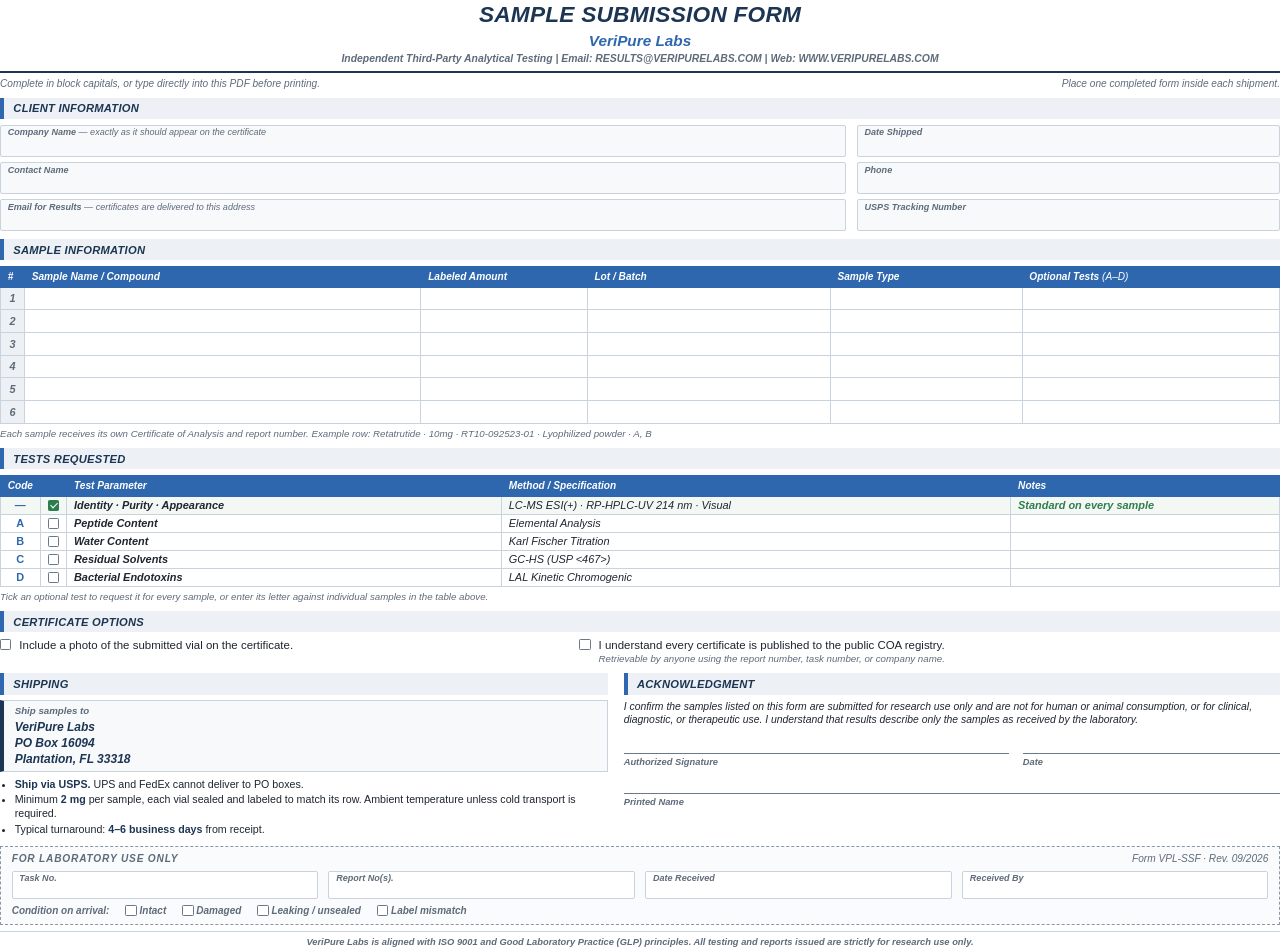
==== tools/submission-form.html @ a6084d67 "Add sample submission form; hide certificate count and founding year Add a one-page Letter sample su" ====
<!doctype html>
<html lang="en">
<head>
<meta charset="utf-8">
<title>VeriPure Labs — Sample Submission Form</title>
<style>
  /* Mirrors the VeriPure certificate of analysis: navy title, blue lab name,
     grey section bars with a blue edge, blue table headers, italic labels. */
  @page { size: Letter; margin: 0.36in 0.5in 0.32in; }
  :root {
    --navy: #1C3553; --blue: #2E67AE; --bar: #EDF1F5; --rule: #C9D3DD;
    --field: #F7F9FB; --ink: #1E2530; --muted: #5E6B7A; --ok: #2F7D4F;
  }
  * { box-sizing: border-box; }
  html, body { margin: 0; }
  body { font-family: Arial, Helvetica, sans-serif; color: var(--ink); font-size: 8.6pt; line-height: 1.3; }

  header { text-align: center; padding-bottom: 4pt; border-bottom: 2pt solid var(--navy); }
  h1 { margin: 0; font-size: 17pt; font-style: italic; font-weight: 700; color: var(--navy); letter-spacing: .01em; }
  .lab { margin: 1pt 0 1pt; font-size: 11.5pt; font-style: italic; font-weight: 700; color: var(--blue); }
  .contact { font-size: 7.8pt; font-style: italic; font-weight: 700; color: var(--muted); }

  .instr { display: flex; justify-content: space-between; gap: 12pt; margin: 3pt 0 0;
           font-size: 7.6pt; font-style: italic; color: var(--muted); }

  section { margin-top: 6pt; }
  h2 { margin: 0 0 4pt; padding: 2.5pt 7pt; background: var(--bar); border-left: 3pt solid var(--blue);
       font-size: 8.4pt; font-style: italic; font-weight: 700; letter-spacing: .02em; color: var(--navy);
       text-transform: uppercase; }

  /* Fill-in fields */
  .grid { display: grid; grid-template-columns: 1fr 1fr; gap: 4pt 8pt; }
  .grid.g3 { grid-template-columns: 2fr 1fr; }
  .full { grid-column: 1 / -1; }
  .f { position: relative; height: 24pt; background: var(--field); border: .75pt solid var(--rule); border-radius: 1.5pt; padding: 2pt 5pt 0; }
  .f label { display: block; font-size: 6.8pt; font-style: italic; font-weight: 700; color: var(--muted); line-height: 1.1; }
  .f label em { font-weight: 400; }

  table { width: 100%; border-collapse: collapse; }
  th { background: var(--blue); color: #fff; font-size: 7.6pt; font-style: italic; font-weight: 700;
       text-align: left; padding: 2.5pt 5pt; border: .75pt solid var(--blue); }
  td { border: .75pt solid var(--rule); padding: 0 5pt; font-size: 8.2pt; }
  .samples td { height: 17pt; }
  .samples td.n { width: 18pt; text-align: center; font-style: italic; font-weight: 700; color: var(--muted); background: var(--bar); }
  .note { margin-top: 3pt; font-size: 7.3pt; font-style: italic; color: var(--muted); }

  .tests td { height: 13.5pt; font-style: italic; }
  .tests td.c { width: 20pt; text-align: center; }
  .tests td.code { width: 22pt; text-align: center; font-weight: 700; color: var(--blue); font-style: normal; }
  .tests tr.std td { background: #F4F8F5; }
  .tests .p { font-weight: 700; }
  .tests .std-tag { color: var(--ok); font-weight: 700; }

  /* Hand-drawn check boxes, so no glyph depends on an installed font */
  .cb { display: inline-block; width: 8.5pt; height: 8.5pt; border: .9pt solid #6B7888; border-radius: 1pt;
        vertical-align: -1.5pt; position: relative; background: #fff; }
  .cb.on { background: var(--ok); border-color: var(--ok); }
  .cb.on::after { content: ""; position: absolute; left: 2.4pt; top: .6pt; width: 2.3pt; height: 4.6pt;
                  border: solid #fff; border-width: 0 1.2pt 1.2pt 0; transform: rotate(45deg); }

  .opts { display: grid; grid-template-columns: 1fr 1.25fr; gap: 14pt; }
  .opt { display: flex; gap: 6pt; align-items: flex-start; }
  .opt .cb { flex: none; margin-top: 1pt; }
  .opt small { display: block; font-size: 7.3pt; font-style: italic; color: var(--muted); }

  .two { display: grid; grid-template-columns: 1fr 1.08fr; gap: 12pt; }
  .ship-to { border: .75pt solid var(--rule); border-left: 3pt solid var(--navy); padding: 3pt 8pt; background: var(--field); }
  .ship-to b { display: block; font-size: 7.3pt; font-style: italic; color: var(--muted); margin-bottom: 1pt; }
  .ship-to span { font-size: 9pt; font-weight: 700; font-style: italic; color: var(--navy); line-height: 1.35; }
  ul { margin: 4pt 0 0; padding-left: 11pt; font-size: 8pt; }
  li { margin: 0 0 1.2pt; }
  li b { color: var(--navy); }

  .ack { font-size: 7.8pt; font-style: italic; margin: 0; }
  .sig { display: grid; grid-template-columns: 1.5fr 1fr; gap: 3pt 10pt; margin-top: 4pt; }
  .sig .line { border-bottom: .9pt solid #6B7888; height: 16pt; }
  .sig label { font-size: 7pt; font-style: italic; font-weight: 700; color: var(--muted); }

  .lab-use { margin-top: 6pt; border: 1pt dashed #8A97A6; padding: 4pt 8pt 5pt; background: #FAFBFC; }
  .lab-use h3 { display: flex; justify-content: space-between; margin: 0 0 4pt; font-size: 7.6pt; font-style: italic; letter-spacing: .08em; color: var(--muted); text-transform: uppercase; }
  .lab-grid { display: grid; grid-template-columns: repeat(4, 1fr); gap: 4pt 8pt; }
  .lab-grid .f { height: 21pt; background: #fff; }
  .cond { grid-column: 1 / -1; font-size: 7.5pt; font-style: italic; font-weight: 700; color: var(--muted); display: flex; gap: 12pt; align-items: center; }

  footer { margin-top: 5pt; padding-top: 3pt; border-top: .75pt solid var(--rule); text-align: center;
           font-size: 7pt; font-style: italic; font-weight: 700; color: var(--muted); }
  footer .form-id { display: block; font-weight: 400; margin-top: 1pt; }
</style>
</head>
<body>

<header>
  <h1>SAMPLE SUBMISSION FORM</h1>
  <div class="lab">VeriPure Labs</div>
  <div class="contact">Independent Third-Party Analytical Testing | Email: RESULTS@VERIPURELABS.COM | Web: WWW.VERIPURELABS.COM</div>
</header>
<div class="instr">
  <span>Complete in block capitals, or type directly into this PDF before printing.</span>
  <span>Place one completed form inside each shipment.</span>
</div>

<section>
  <h2>Client Information</h2>
  <div class="grid g3">
    <div class="f"><label>Company Name <em>— exactly as it should appear on the certificate</em></label></div>
    <div class="f"><label>Date Shipped</label></div>
    <div class="f"><label>Contact Name</label></div>
    <div class="f"><label>Phone</label></div>
    <div class="f"><label>Email for Results <em>— certificates are delivered to this address</em></label></div>
    <div class="f"><label>USPS Tracking Number</label></div>
  </div>
</section>

<section>
  <h2>Sample Information</h2>
  <table class="samples">
    <thead><tr>
      <th style="width:18pt">#</th><th style="width:31%">Sample Name / Compound</th><th style="width:13%">Labeled Amount</th>
      <th style="width:19%">Lot / Batch</th><th style="width:15%">Sample Type</th><th>Optional Tests <span style="font-weight:400">(A–D)</span></th>
    </tr></thead>
    <tbody>
      <tr><td class="n">1</td><td></td><td></td><td></td><td></td><td></td></tr>
      <tr><td class="n">2</td><td></td><td></td><td></td><td></td><td></td></tr>
      <tr><td class="n">3</td><td></td><td></td><td></td><td></td><td></td></tr>
      <tr><td class="n">4</td><td></td><td></td><td></td><td></td><td></td></tr>
      <tr><td class="n">5</td><td></td><td></td><td></td><td></td><td></td></tr>
      <tr><td class="n">6</td><td></td><td></td><td></td><td></td><td></td></tr>
    </tbody>
  </table>
  <div class="note">Each sample receives its own Certificate of Analysis and report number. Example row: Retatrutide · 10mg · RT10-092523-01 · Lyophilized powder · A, B</div>
</section>

<section>
  <h2>Tests Requested</h2>
  <table class="tests">
    <thead><tr><th style="width:22pt">Code</th><th style="width:20pt"></th><th style="width:34%">Test Parameter</th><th>Method / Specification</th><th style="width:21%">Notes</th></tr></thead>
    <tbody>
      <tr class="std"><td class="code">—</td><td class="c"><span class="cb on"></span></td><td class="p">Identity · Purity · Appearance</td><td>LC-MS ESI(+) · RP-HPLC-UV 214 nm · Visual</td><td class="std-tag">Standard on every sample</td></tr>
      <tr><td class="code">A</td><td class="c"><span class="cb"></span></td><td class="p">Peptide Content</td><td>Elemental Analysis</td><td></td></tr>
      <tr><td class="code">B</td><td class="c"><span class="cb"></span></td><td class="p">Water Content</td><td>Karl Fischer Titration</td><td></td></tr>
      <tr><td class="code">C</td><td class="c"><span class="cb"></span></td><td class="p">Residual Solvents</td><td>GC-HS (USP &lt;467&gt;)</td><td></td></tr>
      <tr><td class="code">D</td><td class="c"><span class="cb"></span></td><td class="p">Bacterial Endotoxins</td><td>LAL Kinetic Chromogenic</td><td></td></tr>
    </tbody>
  </table>
  <div class="note">Tick an optional test to request it for every sample, or enter its letter against individual samples in the table above.</div>
</section>

<section>
  <h2>Certificate Options</h2>
  <div class="opts">
    <div class="opt"><span class="cb"></span><div>Include a photo of the submitted vial on the certificate.</div></div>
    <div class="opt"><span class="cb"></span><div>I understand every certificate is published to the public COA registry.
      <small>Retrievable by anyone using the report number, task number, or company name.</small></div></div>
  </div>
</section>

<section class="two">
  <div>
    <h2>Shipping</h2>
    <div class="ship-to">
      <b>Ship samples to</b>
      <span>VeriPure Labs<br>PO Box 16094<br>Plantation, FL 33318</span>
    </div>
    <ul>
      <li><b>Ship via USPS.</b> UPS and FedEx cannot deliver to PO boxes.</li>
      <li>Minimum <b>2 mg</b> per sample, each vial sealed and labeled to match its row. Ambient temperature unless cold transport is required.</li>
      <li>Typical turnaround: <b>4–6 business days</b> from receipt.</li>
    </ul>
  </div>
  <div>
    <h2>Acknowledgment</h2>
    <p class="ack">I confirm the samples listed on this form are submitted for research use only and are not for human or animal consumption, or for clinical, diagnostic, or therapeutic use. I understand that results describe only the samples as received by the laboratory.</p>
    <div class="sig">
      <div><div class="line"></div><label>Authorized Signature</label></div>
      <div><div class="line"></div><label>Date</label></div>
      <div style="grid-column:1/-1"><div class="line"></div><label>Printed Name</label></div>
    </div>
  </div>
</section>

<div class="lab-use">
  <h3><span>For Laboratory Use Only</span><span style="letter-spacing:0;text-transform:none;font-weight:400">Form VPL-SSF · Rev. 09/2026</span></h3>
  <div class="lab-grid">
    <div class="f"><label>Task No.</label></div>
    <div class="f"><label>Report No(s).</label></div>
    <div class="f"><label>Date Received</label></div>
    <div class="f"><label>Received By</label></div>
    <div class="cond">Condition on arrival:
      <span><span class="cb"></span> Intact</span><span><span class="cb"></span> Damaged</span><span><span class="cb"></span> Leaking / unsealed</span><span><span class="cb"></span> Label mismatch</span>
    </div>
  </div>
</div>

<footer>
  VeriPure Labs is aligned with ISO 9001 and Good Laboratory Practice (GLP) principles. All testing and reports issued are strictly for research use only.
</footer>

</body>
</html>
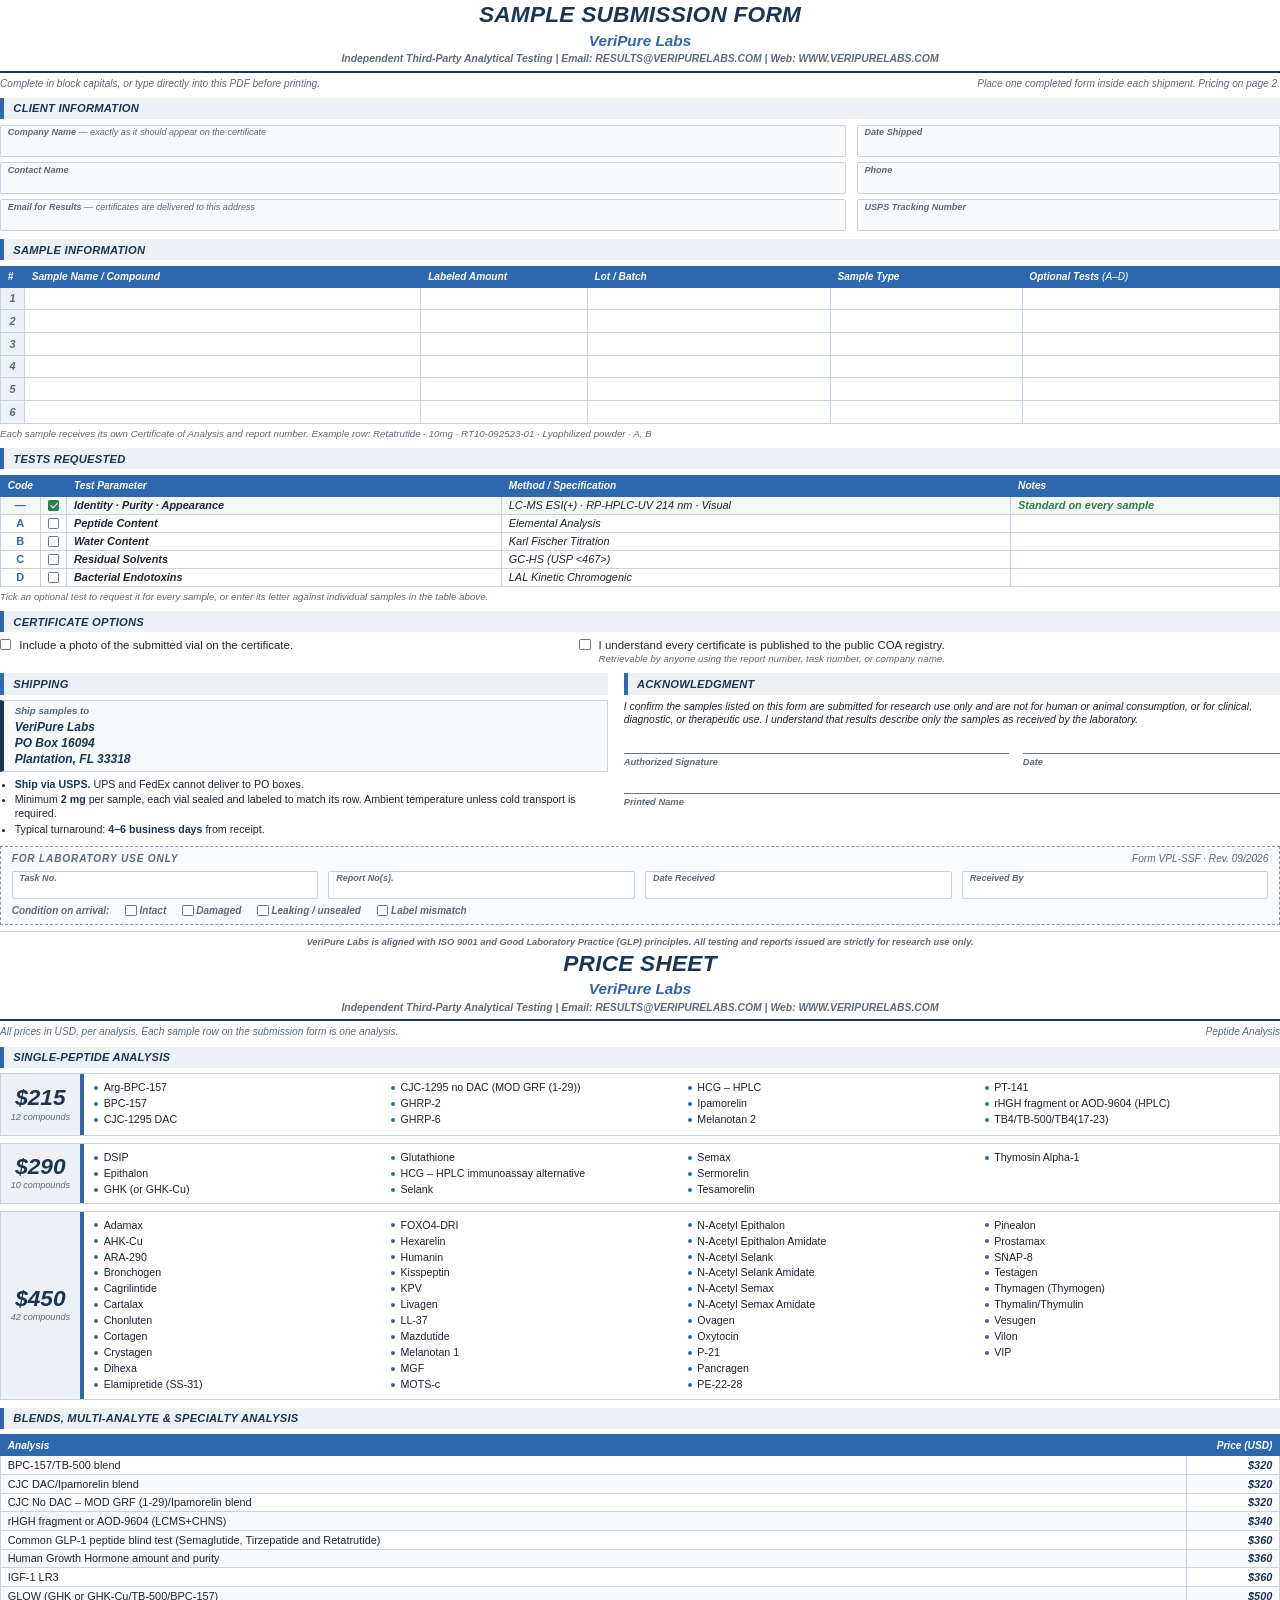
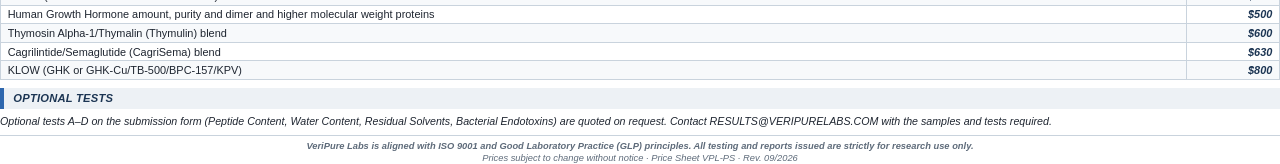
==== commit 3cf6cc2d: "Add price sheet as page 2 of the submission form Page 2 lists all 76 peptide analyses and prices fro" ====
--- a/tools/submission-form.html
+++ b/tools/submission-form.html
@@ -84,7 +84,21 @@
 
   footer { margin-top: 5pt; padding-top: 3pt; border-top: .75pt solid var(--rule); text-align: center;
            font-size: 7pt; font-style: italic; font-weight: 700; color: var(--muted); }
-  footer .form-id { display: block; font-weight: 400; margin-top: 1pt; }
+  footer .form-id { display: block; font-weight: 400; margin-top: 1pt; }  /* PRICE-SHEET-CSS:START */
+  .price-page { break-before: page; }
+  .tier { display: grid; grid-template-columns: 62pt 1fr; border: .75pt solid var(--rule); margin-bottom: 5pt; }
+  .tier-price { background: var(--bar); border-right: 3pt solid var(--blue); display: flex; flex-direction: column;
+                justify-content: center; align-items: center; padding: 5pt 4pt; }
+  .tier-price b { font-size: 17pt; font-style: italic; color: var(--navy); line-height: 1; }
+  .tier-price span { font-size: 6.8pt; font-style: italic; color: var(--muted); margin-top: 2pt; }
+  .tier-list { list-style: none; margin: 0; padding: 5pt 8pt; columns: 4; column-gap: 10pt; font-size: 8pt; }
+  .tier-list li { margin: 0 0 1.6pt; break-inside: avoid; padding-left: 7pt; position: relative; }
+  .tier-list li::before { content: ""; position: absolute; left: 0; top: 3.6pt; width: 3pt; height: 3pt; background: var(--blue); border-radius: 50%; }
+  .price-table td { height: 14pt; font-size: 8.2pt; }
+  .price-table td.amt { text-align: right; font-weight: 700; font-style: italic; color: var(--navy); }
+  .price-table tbody tr:nth-child(even) td { background: var(--field); }
+  .price-note { margin: 0; font-size: 8pt; font-style: italic; }
+  /* PRICE-SHEET-CSS:END */
 </style>
 </head>
 <body>
@@ -96,7 +110,7 @@
 </header>
 <div class="instr">
   <span>Complete in block capitals, or type directly into this PDF before printing.</span>
-  <span>Place one completed form inside each shipment.</span>
+  <span>Place one completed form inside each shipment. Pricing on page 2.</span>
 </div>
 
 <section>
@@ -195,5 +209,133 @@
   VeriPure Labs is aligned with ISO 9001 and Good Laboratory Practice (GLP) principles. All testing and reports issued are strictly for research use only.
 </footer>
 
+<!-- PRICE-SHEET:START (generated by tools/build-price-sheet.pl — edit price-list.json, not this block) -->
+<div class="price-page">
+<header>
+  <h1>PRICE SHEET</h1>
+  <div class="lab">VeriPure Labs</div>
+  <div class="contact">Independent Third-Party Analytical Testing | Email: RESULTS@VERIPURELABS.COM | Web: WWW.VERIPURELABS.COM</div>
+</header>
+<div class="instr">
+  <span>All prices in USD, per analysis. Each sample row on the submission form is one analysis.</span>
+  <span>Peptide Analysis</span>
+</div>
+
+<section>
+  <h2>Single-Peptide Analysis</h2>
+  <div class="tier">
+    <div class="tier-price"><b>$215</b><span>12 compounds</span></div>
+    <ul class="tier-list">
+      <li>Arg-BPC-157</li>
+      <li>BPC-157</li>
+      <li>CJC-1295 DAC</li>
+      <li>CJC-1295 no DAC (MOD GRF (1-29))</li>
+      <li>GHRP-2</li>
+      <li>GHRP-6</li>
+      <li>HCG – HPLC</li>
+      <li>Ipamorelin</li>
+      <li>Melanotan 2</li>
+      <li>PT-141</li>
+      <li>rHGH fragment or AOD-9604 (HPLC)</li>
+      <li>TB4/TB-500/TB4(17-23)</li>
+    </ul>
+  </div>
+  <div class="tier">
+    <div class="tier-price"><b>$290</b><span>10 compounds</span></div>
+    <ul class="tier-list">
+      <li>DSIP</li>
+      <li>Epithalon</li>
+      <li>GHK (or GHK-Cu)</li>
+      <li>Glutathione</li>
+      <li>HCG – HPLC immunoassay alternative</li>
+      <li>Selank</li>
+      <li>Semax</li>
+      <li>Sermorelin</li>
+      <li>Tesamorelin</li>
+      <li>Thymosin Alpha-1</li>
+    </ul>
+  </div>
+  <div class="tier">
+    <div class="tier-price"><b>$450</b><span>42 compounds</span></div>
+    <ul class="tier-list">
+      <li>Adamax</li>
+      <li>AHK-Cu</li>
+      <li>ARA-290</li>
+      <li>Bronchogen</li>
+      <li>Cagrilintide</li>
+      <li>Cartalax</li>
+      <li>Chonluten</li>
+      <li>Cortagen</li>
+      <li>Crystagen</li>
+      <li>Dihexa</li>
+      <li>Elamipretide (SS-31)</li>
+      <li>FOXO4-DRI</li>
+      <li>Hexarelin</li>
+      <li>Humanin</li>
+      <li>Kisspeptin</li>
+      <li>KPV</li>
+      <li>Livagen</li>
+      <li>LL-37</li>
+      <li>Mazdutide</li>
+      <li>Melanotan 1</li>
+      <li>MGF</li>
+      <li>MOTS-c</li>
+      <li>N-Acetyl Epithalon</li>
+      <li>N-Acetyl Epithalon Amidate</li>
+      <li>N-Acetyl Selank</li>
+      <li>N-Acetyl Selank Amidate</li>
+      <li>N-Acetyl Semax</li>
+      <li>N-Acetyl Semax Amidate</li>
+      <li>Ovagen</li>
+      <li>Oxytocin</li>
+      <li>P-21</li>
+      <li>Pancragen</li>
+      <li>PE-22-28</li>
+      <li>Pinealon</li>
+      <li>Prostamax</li>
+      <li>SNAP-8</li>
+      <li>Testagen</li>
+      <li>Thymagen (Thymogen)</li>
+      <li>Thymalin/Thymulin</li>
+      <li>Vesugen</li>
+      <li>Vilon</li>
+      <li>VIP</li>
+    </ul>
+  </div>
+</section>
+
+<section>
+  <h2>Blends, Multi-Analyte &amp; Specialty Analysis</h2>
+  <table class="price-table">
+    <thead><tr><th>Analysis</th><th style="width:70pt;text-align:right">Price (USD)</th></tr></thead>
+    <tbody>
+      <tr><td>BPC-157/TB-500 blend</td><td class="amt">$320</td></tr>
+      <tr><td>CJC DAC/Ipamorelin blend</td><td class="amt">$320</td></tr>
+      <tr><td>CJC No DAC – MOD GRF (1-29)/Ipamorelin blend</td><td class="amt">$320</td></tr>
+      <tr><td>rHGH fragment or AOD-9604 (LCMS+CHNS)</td><td class="amt">$340</td></tr>
+      <tr><td>Common GLP-1 peptide blind test (Semaglutide, Tirzepatide and Retatrutide)</td><td class="amt">$360</td></tr>
+      <tr><td>Human Growth Hormone amount and purity</td><td class="amt">$360</td></tr>
+      <tr><td>IGF-1 LR3</td><td class="amt">$360</td></tr>
+      <tr><td>GLOW (GHK or GHK-Cu/TB-500/BPC-157)</td><td class="amt">$500</td></tr>
+      <tr><td>Human Growth Hormone amount, purity and dimer and higher molecular weight proteins</td><td class="amt">$500</td></tr>
+      <tr><td>Thymosin Alpha-1/Thymalin (Thymulin) blend</td><td class="amt">$600</td></tr>
+      <tr><td>Cagrilintide/Semaglutide (CagriSema) blend</td><td class="amt">$630</td></tr>
+      <tr><td>KLOW (GHK or GHK-Cu/TB-500/BPC-157/KPV)</td><td class="amt">$800</td></tr>
+    </tbody>
+  </table>
+</section>
+
+<section>
+  <h2>Optional Tests</h2>
+  <p class="price-note">Optional tests A–D on the submission form (Peptide Content, Water Content, Residual Solvents, Bacterial Endotoxins) are quoted on request. Contact RESULTS@VERIPURELABS.COM with the samples and tests required.</p>
+</section>
+
+<footer>
+  VeriPure Labs is aligned with ISO 9001 and Good Laboratory Practice (GLP) principles. All testing and reports issued are strictly for research use only.<br>
+  <span style="font-weight:400">Prices subject to change without notice · Price Sheet VPL-PS · Rev. 09/2026</span>
+</footer>
+</div>
+<!-- PRICE-SHEET:END -->
+
 </body>
 </html>
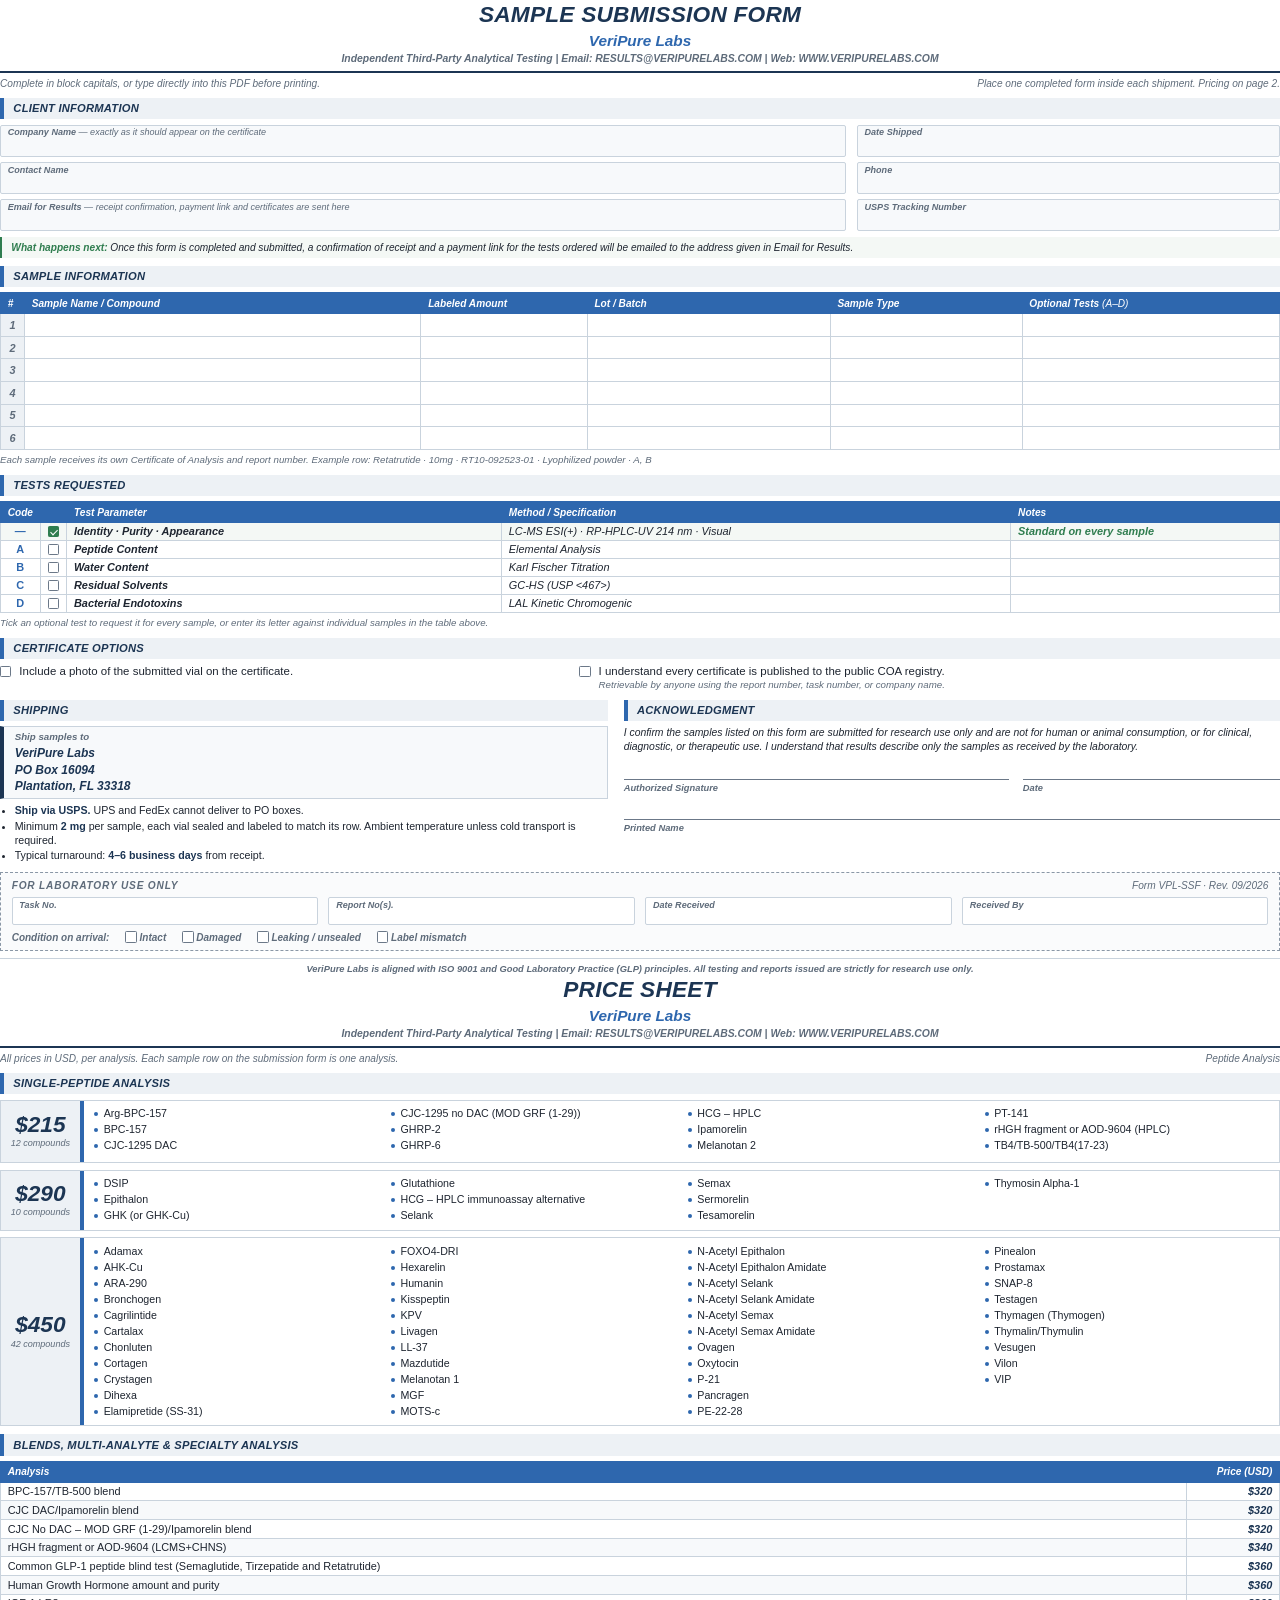
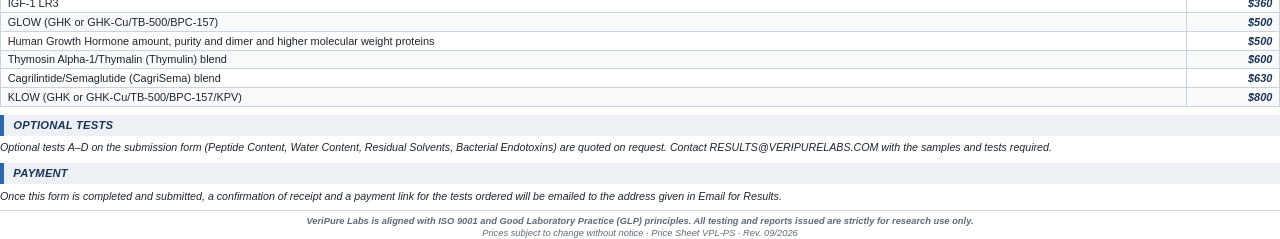
==== commit b02734ad: "State on the form that receipt confirmation and payment link are emailed Once the form is completed " ====
--- a/tools/submission-form.html
+++ b/tools/submission-form.html
@@ -32,6 +32,9 @@
   .grid { display: grid; grid-template-columns: 1fr 1fr; gap: 4pt 8pt; }
   .grid.g3 { grid-template-columns: 2fr 1fr; }
   .full { grid-column: 1 / -1; }
+  .next { margin: 4pt 0 0; padding: 3pt 7pt; border-left: 2pt solid var(--ok); background: #F4F8F5;
+          font-size: 7.6pt; font-style: italic; color: var(--ink); }
+  .next b { color: var(--ok); }
   .f { position: relative; height: 24pt; background: var(--field); border: .75pt solid var(--rule); border-radius: 1.5pt; padding: 2pt 5pt 0; }
   .f label { display: block; font-size: 6.8pt; font-style: italic; font-weight: 700; color: var(--muted); line-height: 1.1; }
   .f label em { font-weight: 400; }
@@ -120,9 +123,10 @@
     <div class="f"><label>Date Shipped</label></div>
     <div class="f"><label>Contact Name</label></div>
     <div class="f"><label>Phone</label></div>
-    <div class="f"><label>Email for Results <em>— certificates are delivered to this address</em></label></div>
+    <div class="f"><label>Email for Results <em>— receipt confirmation, payment link and certificates are sent here</em></label></div>
     <div class="f"><label>USPS Tracking Number</label></div>
   </div>
+  <p class="next"><b>What happens next:</b> Once this form is completed and submitted, a confirmation of receipt and a payment link for the tests ordered will be emailed to the address given in Email for Results.</p>
 </section>
 
 <section>
@@ -330,6 +334,11 @@
   <p class="price-note">Optional tests A–D on the submission form (Peptide Content, Water Content, Residual Solvents, Bacterial Endotoxins) are quoted on request. Contact RESULTS@VERIPURELABS.COM with the samples and tests required.</p>
 </section>
 
+<section>
+  <h2>Payment</h2>
+  <p class="price-note">Once this form is completed and submitted, a confirmation of receipt and a payment link for the tests ordered will be emailed to the address given in Email for Results.</p>
+</section>
+
 <footer>
   VeriPure Labs is aligned with ISO 9001 and Good Laboratory Practice (GLP) principles. All testing and reports issued are strictly for research use only.<br>
   <span style="font-weight:400">Prices subject to change without notice · Price Sheet VPL-PS · Rev. 09/2026</span>
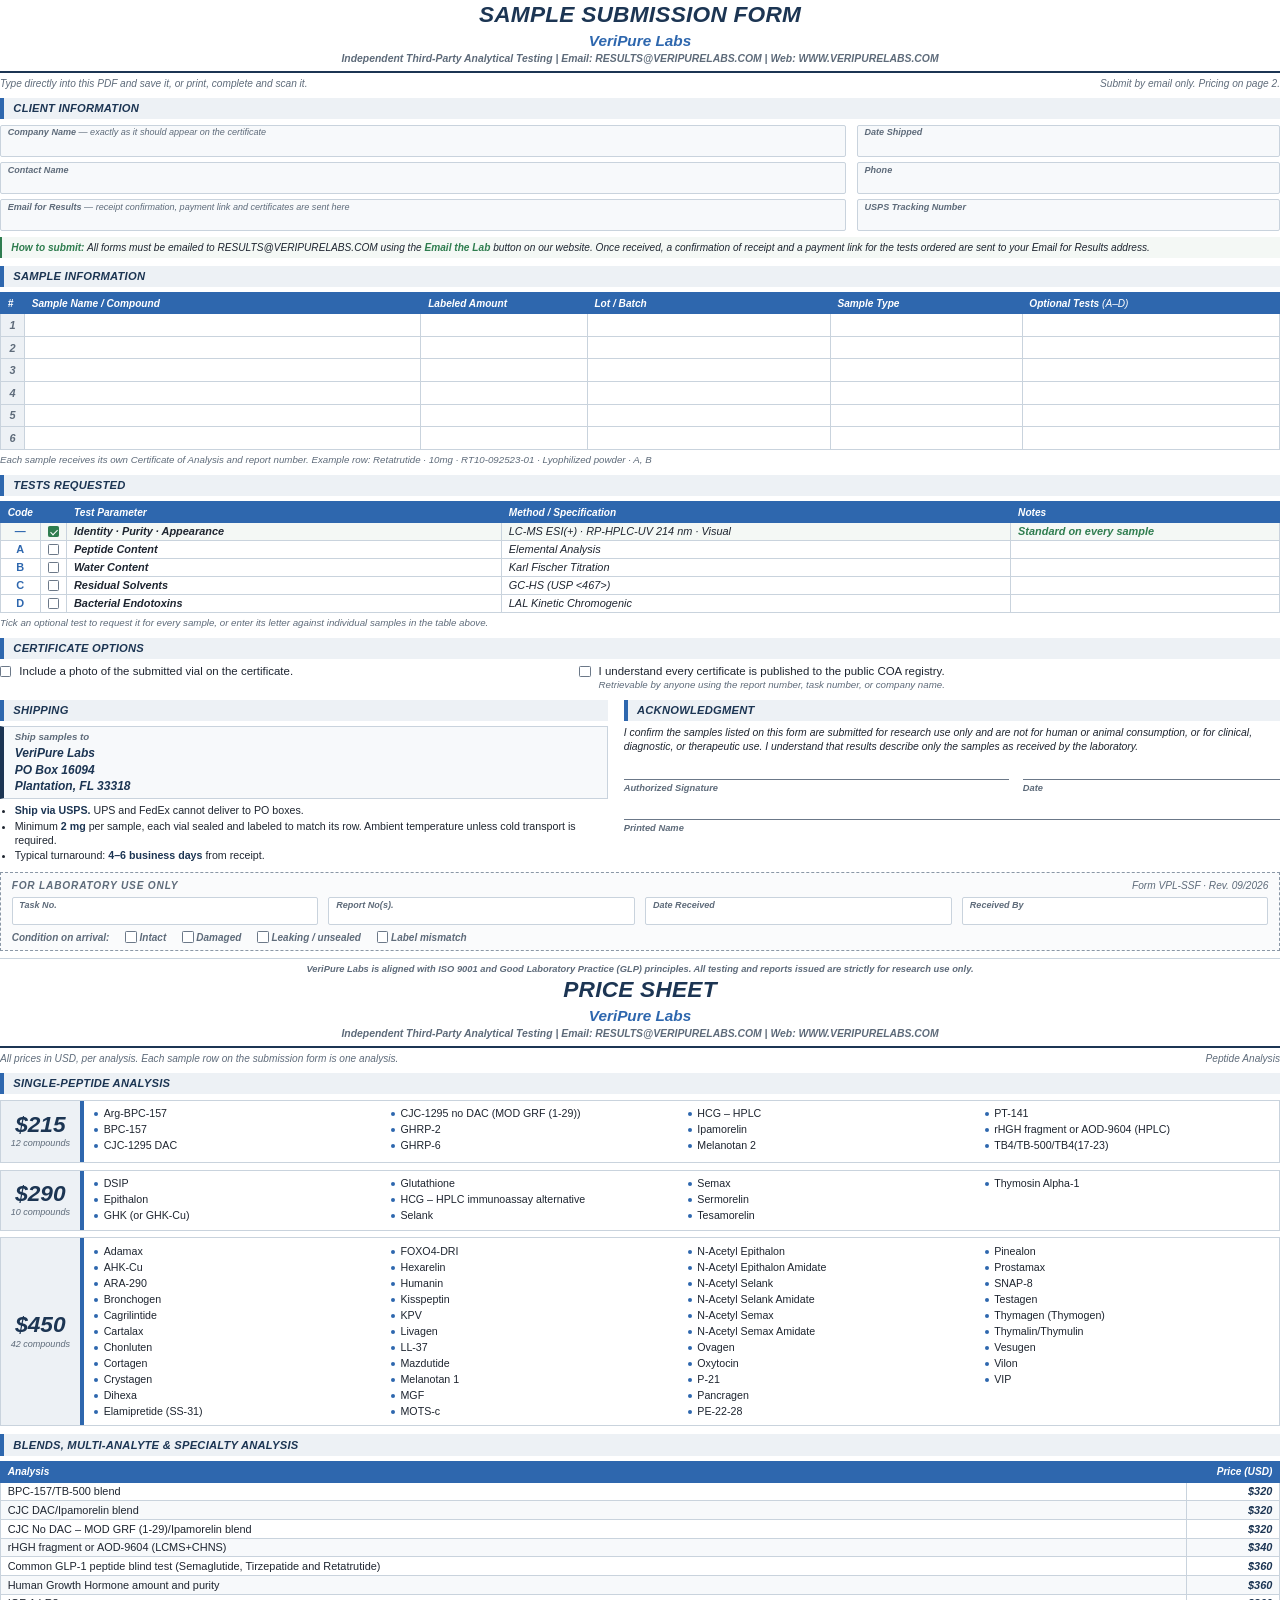
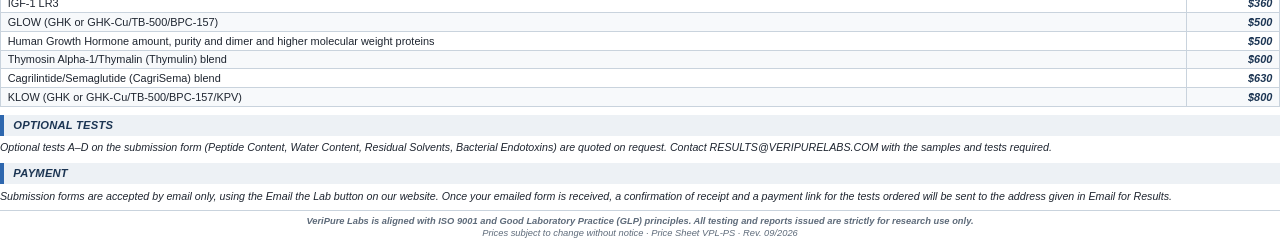
==== commit 692b62ec: "Require submission forms by email via the Email the Lab button Submission forms are now accepted by " ====
--- a/tools/submission-form.html
+++ b/tools/submission-form.html
@@ -112,8 +112,8 @@
   <div class="contact">Independent Third-Party Analytical Testing | Email: RESULTS@VERIPURELABS.COM | Web: WWW.VERIPURELABS.COM</div>
 </header>
 <div class="instr">
-  <span>Complete in block capitals, or type directly into this PDF before printing.</span>
-  <span>Place one completed form inside each shipment. Pricing on page 2.</span>
+  <span>Type directly into this PDF and save it, or print, complete and scan it.</span>
+  <span>Submit by email only. Pricing on page 2.</span>
 </div>
 
 <section>
@@ -126,7 +126,7 @@
     <div class="f"><label>Email for Results <em>— receipt confirmation, payment link and certificates are sent here</em></label></div>
     <div class="f"><label>USPS Tracking Number</label></div>
   </div>
-  <p class="next"><b>What happens next:</b> Once this form is completed and submitted, a confirmation of receipt and a payment link for the tests ordered will be emailed to the address given in Email for Results.</p>
+  <p class="next"><b>How to submit:</b> All forms must be emailed to RESULTS@VERIPURELABS.COM using the <b>Email the Lab</b> button on our website. Once received, a confirmation of receipt and a payment link for the tests ordered are sent to your Email for Results address.</p>
 </section>
 
 <section>
@@ -336,7 +336,7 @@
 
 <section>
   <h2>Payment</h2>
-  <p class="price-note">Once this form is completed and submitted, a confirmation of receipt and a payment link for the tests ordered will be emailed to the address given in Email for Results.</p>
+  <p class="price-note">Submission forms are accepted by email only, using the Email the Lab button on our website. Once your emailed form is received, a confirmation of receipt and a payment link for the tests ordered will be sent to the address given in Email for Results.</p>
 </section>
 
 <footer>
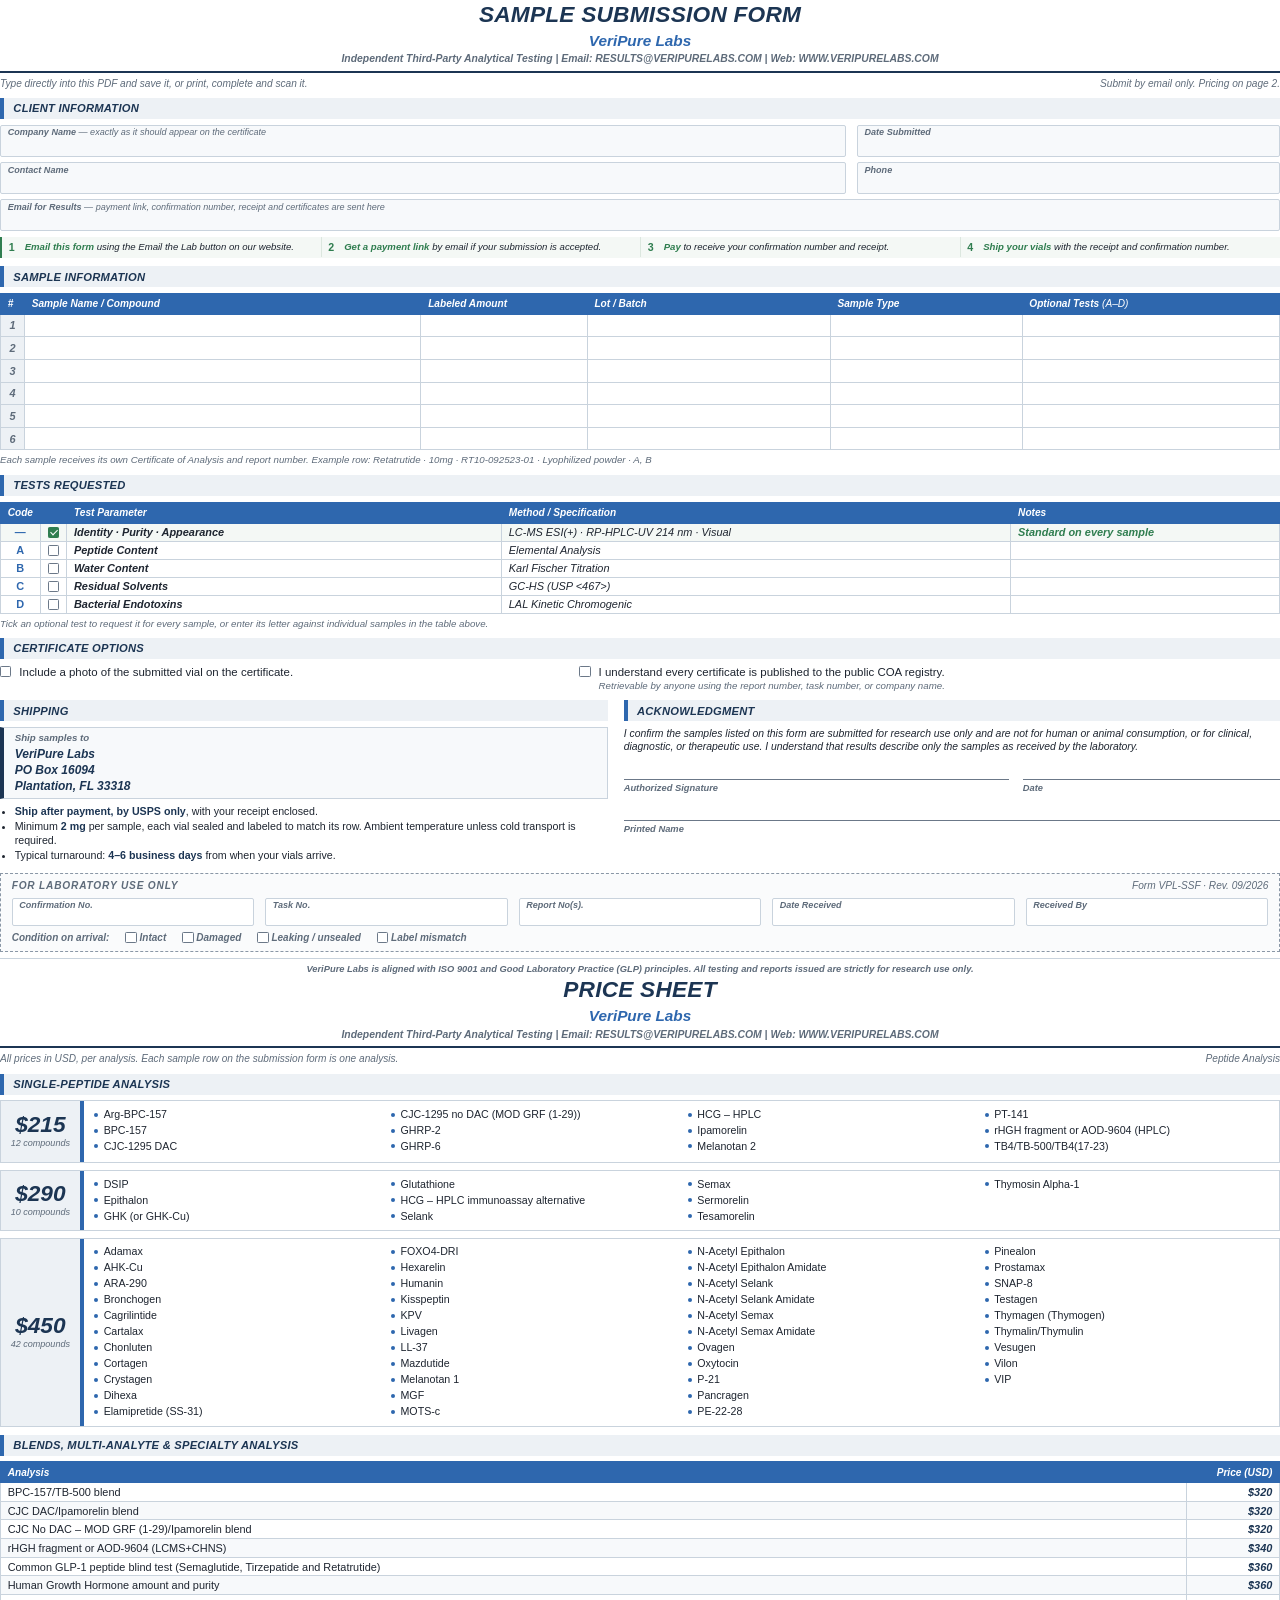
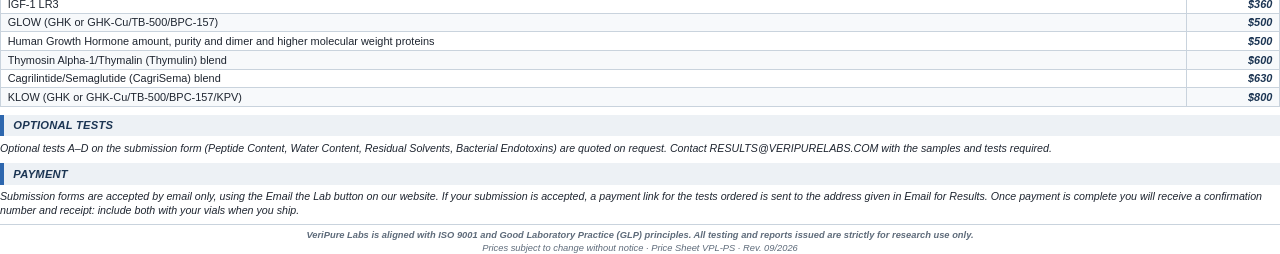
==== commit 6ff31205: "Describe the submit, pay, then ship process on the form and site Clients email the form first; accep" ====
--- a/tools/submission-form.html
+++ b/tools/submission-form.html
@@ -32,9 +32,14 @@
   .grid { display: grid; grid-template-columns: 1fr 1fr; gap: 4pt 8pt; }
   .grid.g3 { grid-template-columns: 2fr 1fr; }
   .full { grid-column: 1 / -1; }
-  .next { margin: 4pt 0 0; padding: 3pt 7pt; border-left: 2pt solid var(--ok); background: #F4F8F5;
-          font-size: 7.6pt; font-style: italic; color: var(--ink); }
-  .next b { color: var(--ok); }
+  .flow { list-style: none; counter-reset: step; margin: 4pt 0 0; padding: 0; display: grid;
+          grid-template-columns: repeat(4, 1fr); background: #F4F8F5; border-left: 2pt solid var(--ok); }
+  .flow li { counter-increment: step; position: relative; padding: 3pt 6pt 3pt 17pt; font-size: 7.2pt;
+             font-style: italic; line-height: 1.25; border-right: .75pt solid #DCE7DF; }
+  .flow li:last-child { border-right: 0; }
+  .flow li::before { content: counter(step); position: absolute; left: 5pt; top: 3pt; font-style: normal;
+                     font-weight: 700; font-size: 8pt; color: var(--ok); }
+  .flow b { color: var(--ok); }
   .f { position: relative; height: 24pt; background: var(--field); border: .75pt solid var(--rule); border-radius: 1.5pt; padding: 2pt 5pt 0; }
   .f label { display: block; font-size: 6.8pt; font-style: italic; font-weight: 700; color: var(--muted); line-height: 1.1; }
   .f label em { font-weight: 400; }
@@ -81,7 +86,7 @@
 
   .lab-use { margin-top: 6pt; border: 1pt dashed #8A97A6; padding: 4pt 8pt 5pt; background: #FAFBFC; }
   .lab-use h3 { display: flex; justify-content: space-between; margin: 0 0 4pt; font-size: 7.6pt; font-style: italic; letter-spacing: .08em; color: var(--muted); text-transform: uppercase; }
-  .lab-grid { display: grid; grid-template-columns: repeat(4, 1fr); gap: 4pt 8pt; }
+  .lab-grid { display: grid; grid-template-columns: repeat(5, 1fr); gap: 4pt 8pt; }
   .lab-grid .f { height: 21pt; background: #fff; }
   .cond { grid-column: 1 / -1; font-size: 7.5pt; font-style: italic; font-weight: 700; color: var(--muted); display: flex; gap: 12pt; align-items: center; }
 
@@ -120,13 +125,17 @@
   <h2>Client Information</h2>
   <div class="grid g3">
     <div class="f"><label>Company Name <em>— exactly as it should appear on the certificate</em></label></div>
-    <div class="f"><label>Date Shipped</label></div>
+    <div class="f"><label>Date Submitted</label></div>
     <div class="f"><label>Contact Name</label></div>
     <div class="f"><label>Phone</label></div>
-    <div class="f"><label>Email for Results <em>— receipt confirmation, payment link and certificates are sent here</em></label></div>
-    <div class="f"><label>USPS Tracking Number</label></div>
-  </div>
-  <p class="next"><b>How to submit:</b> All forms must be emailed to RESULTS@VERIPURELABS.COM using the <b>Email the Lab</b> button on our website. Once received, a confirmation of receipt and a payment link for the tests ordered are sent to your Email for Results address.</p>
+    <div class="f full"><label>Email for Results <em>— payment link, confirmation number, receipt and certificates are sent here</em></label></div>
+  </div>
+  <ol class="flow">
+    <li><b>Email this form</b> using the Email the Lab button on our website.</li>
+    <li><b>Get a payment link</b> by email if your submission is accepted.</li>
+    <li><b>Pay</b> to receive your confirmation number and receipt.</li>
+    <li><b>Ship your vials</b> with the receipt and confirmation number.</li>
+  </ol>
 </section>
 
 <section>
@@ -180,9 +189,9 @@
       <span>VeriPure Labs<br>PO Box 16094<br>Plantation, FL 33318</span>
     </div>
     <ul>
-      <li><b>Ship via USPS.</b> UPS and FedEx cannot deliver to PO boxes.</li>
+      <li><b>Ship after payment, by USPS only</b>, with your receipt enclosed.</li>
       <li>Minimum <b>2 mg</b> per sample, each vial sealed and labeled to match its row. Ambient temperature unless cold transport is required.</li>
-      <li>Typical turnaround: <b>4–6 business days</b> from receipt.</li>
+      <li>Typical turnaround: <b>4–6 business days</b> from when your vials arrive.</li>
     </ul>
   </div>
   <div>
@@ -199,6 +208,7 @@
 <div class="lab-use">
   <h3><span>For Laboratory Use Only</span><span style="letter-spacing:0;text-transform:none;font-weight:400">Form VPL-SSF · Rev. 09/2026</span></h3>
   <div class="lab-grid">
+    <div class="f"><label>Confirmation No.</label></div>
     <div class="f"><label>Task No.</label></div>
     <div class="f"><label>Report No(s).</label></div>
     <div class="f"><label>Date Received</label></div>
@@ -336,7 +346,7 @@
 
 <section>
   <h2>Payment</h2>
-  <p class="price-note">Submission forms are accepted by email only, using the Email the Lab button on our website. Once your emailed form is received, a confirmation of receipt and a payment link for the tests ordered will be sent to the address given in Email for Results.</p>
+  <p class="price-note">Submission forms are accepted by email only, using the Email the Lab button on our website. If your submission is accepted, a payment link for the tests ordered is sent to the address given in Email for Results. Once payment is complete you will receive a confirmation number and receipt: include both with your vials when you ship.</p>
 </section>
 
 <footer>
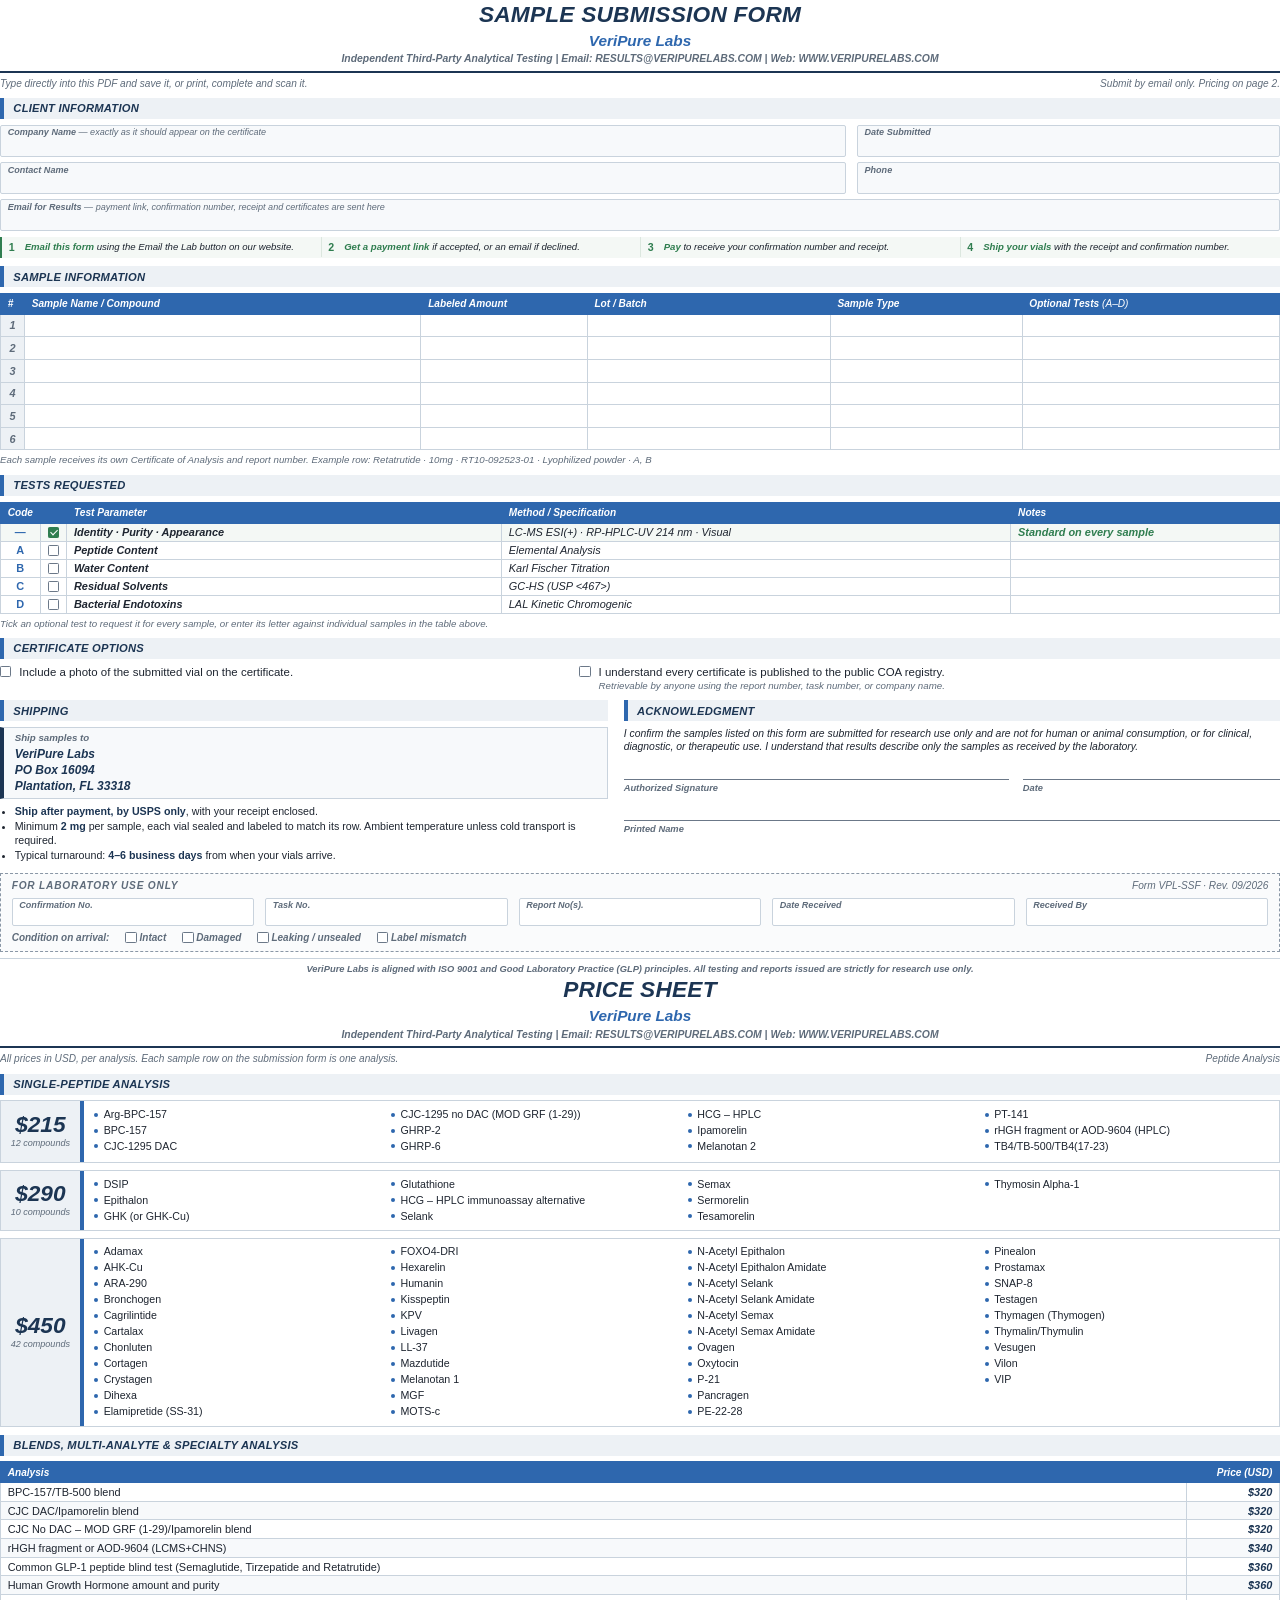
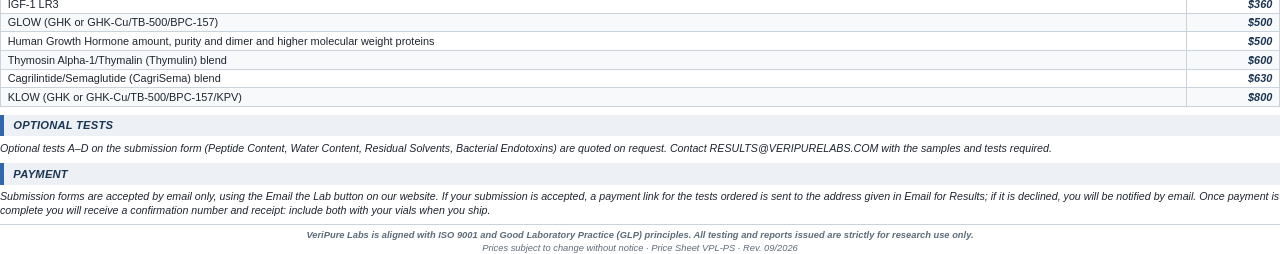
==== commit e389f94b: "Tell clients that declined submissions are notified by email Accepted submissions receive a payment " ====
--- a/tools/submission-form.html
+++ b/tools/submission-form.html
@@ -132,7 +132,7 @@
   </div>
   <ol class="flow">
     <li><b>Email this form</b> using the Email the Lab button on our website.</li>
-    <li><b>Get a payment link</b> by email if your submission is accepted.</li>
+    <li><b>Get a payment link</b> if accepted, or an email if declined.</li>
     <li><b>Pay</b> to receive your confirmation number and receipt.</li>
     <li><b>Ship your vials</b> with the receipt and confirmation number.</li>
   </ol>
@@ -346,7 +346,7 @@
 
 <section>
   <h2>Payment</h2>
-  <p class="price-note">Submission forms are accepted by email only, using the Email the Lab button on our website. If your submission is accepted, a payment link for the tests ordered is sent to the address given in Email for Results. Once payment is complete you will receive a confirmation number and receipt: include both with your vials when you ship.</p>
+  <p class="price-note">Submission forms are accepted by email only, using the Email the Lab button on our website. If your submission is accepted, a payment link for the tests ordered is sent to the address given in Email for Results; if it is declined, you will be notified by email. Once payment is complete you will receive a confirmation number and receipt: include both with your vials when you ship.</p>
 </section>
 
 <footer>
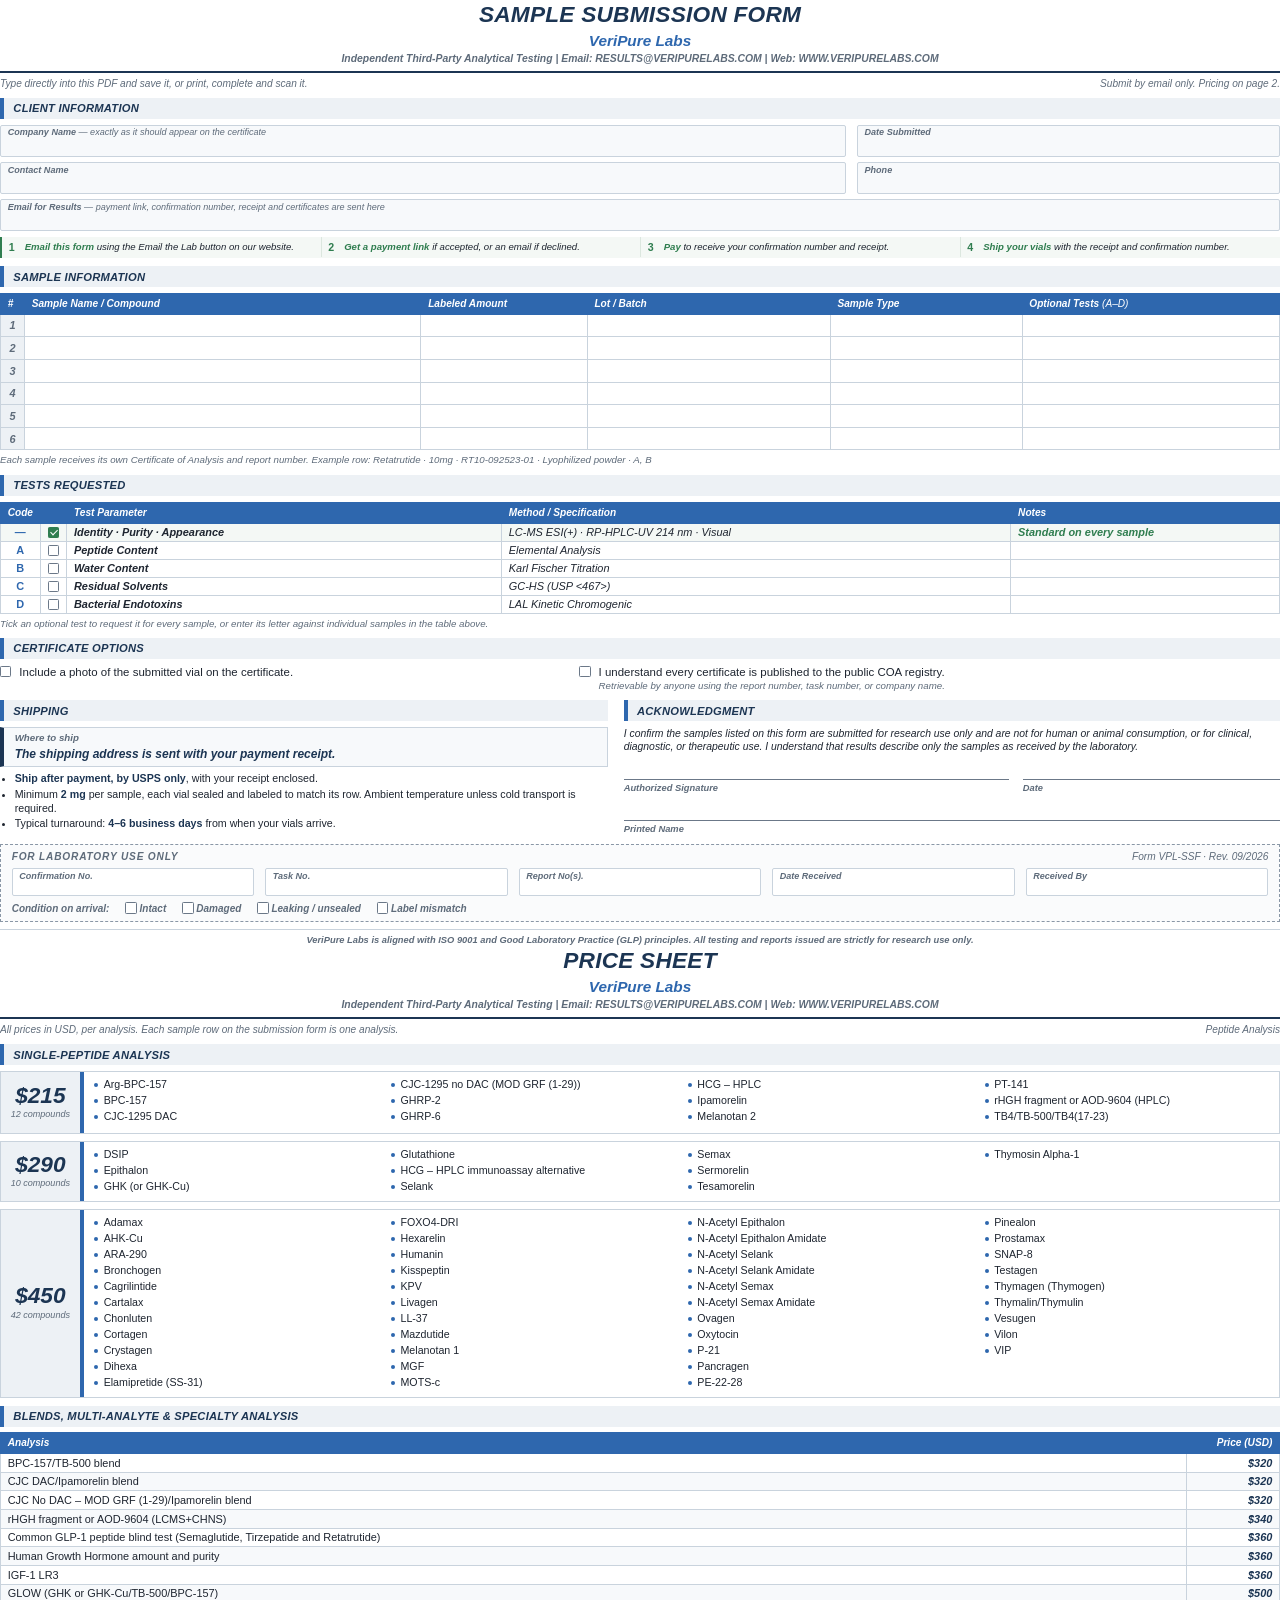
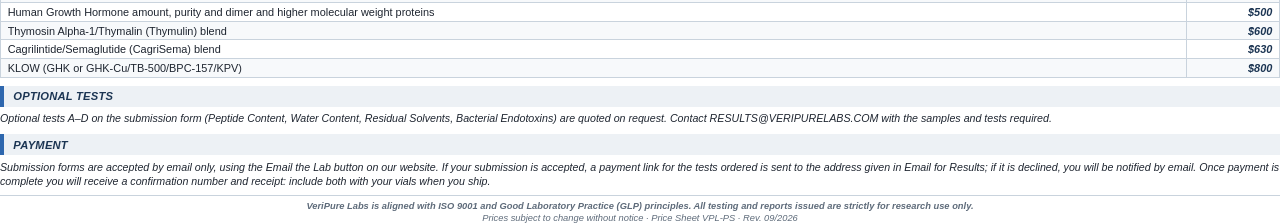
==== commit 11f3bab9: "Remove the mailing address and the Plantation, Florida location Drops the location line from the uti" ====
--- a/tools/submission-form.html
+++ b/tools/submission-form.html
@@ -185,8 +185,8 @@
   <div>
     <h2>Shipping</h2>
     <div class="ship-to">
-      <b>Ship samples to</b>
-      <span>VeriPure Labs<br>PO Box 16094<br>Plantation, FL 33318</span>
+      <b>Where to ship</b>
+      <span>The shipping address is sent with your payment receipt.</span>
     </div>
     <ul>
       <li><b>Ship after payment, by USPS only</b>, with your receipt enclosed.</li>
